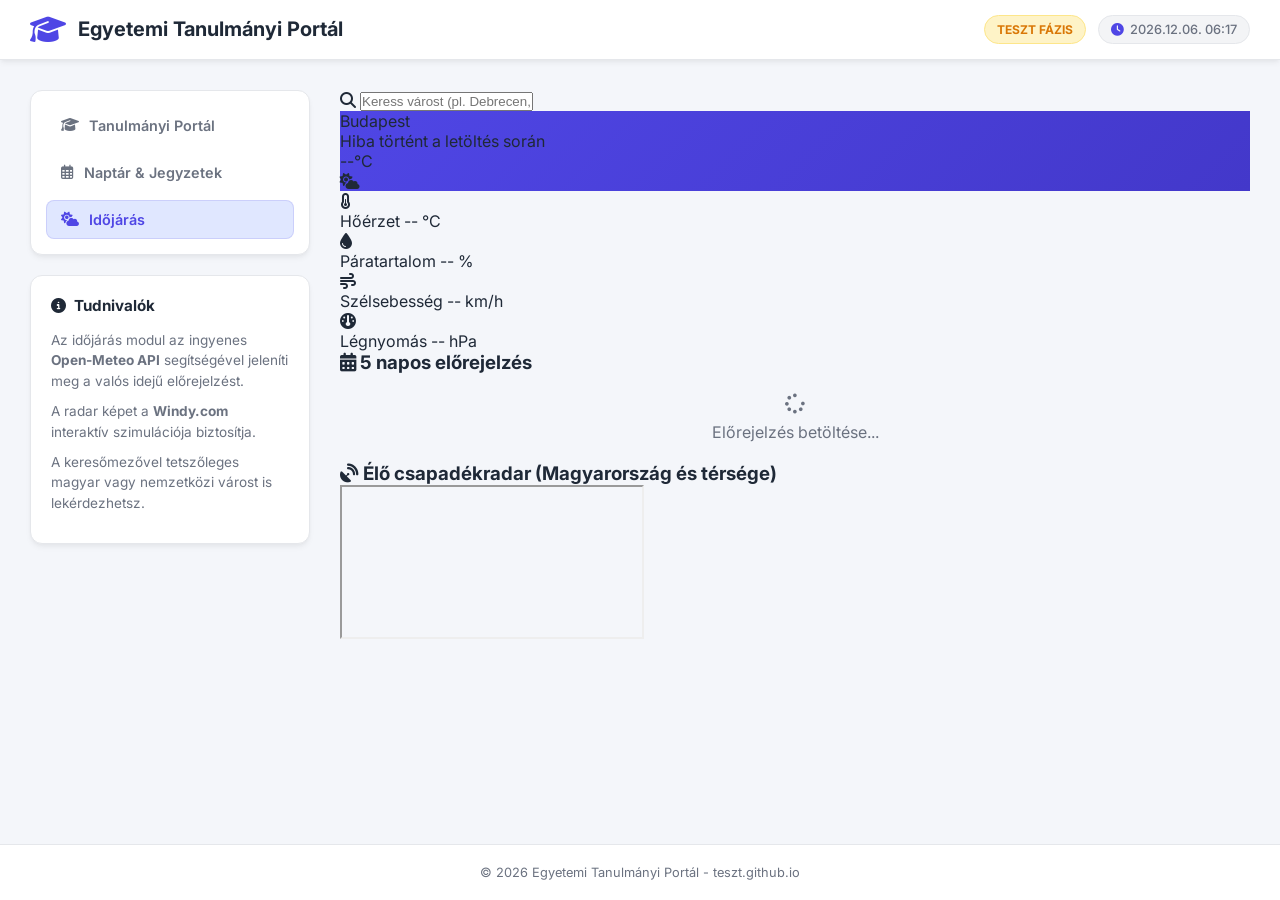
==== idojaras.html @ e5fee4f1 "Add files via upload" ====
<!DOCTYPE html>
<html lang="hu">

<head>
    <meta charset="UTF-8">
    <meta name="viewport" content="width=device-width, initial-scale=1.0">
    <title>Időjárás Figyelő - Egyetemi Tanulmányi Portál</title>
    <!-- Google Fonts -->
    <link rel="preconnect" href="https://fonts.googleapis.com">
    <link rel="preconnect" href="https://fonts.gstatic.com" crossorigin>
    <link href="https://fonts.googleapis.com/css2?family=Inter:wght@300;400;500;650;700&display=swap" rel="stylesheet">
    <!-- FontAwesome Icons -->
    <link rel="stylesheet" href="https://cdnjs.cloudflare.com/ajax/libs/font-awesome/6.4.0/css/all.min.css">
    <!-- Stylesheet -->
    <link rel="stylesheet" href="index.css">
</head>

<body>

    <!-- Sidebar Overlay -->
    <div class="sidebar-overlay" id="sidebar-overlay"></div>

    <!-- Header -->
    <header class="main-header">
        <div class="header-brand">
            <button id="sidebar-toggle" class="sidebar-toggle" aria-label="Menü megnyitása">
                <i class="fa-solid fa-bars"></i>
            </button>
            <i class="fa-solid fa-graduation-cap logo-icon"></i>
            <h1>Egyetemi Tanulmányi Portál</h1>
        </div>
        <div class="header-status">
            <span class="badge badge-test">TESZT FÁZIS</span>
            <span id="header-clock" class="header-clock"></span>
        </div>
    </header>

    <!-- Main Container -->
    <main class="dashboard-container">

        <!-- Sidebar / Navigation -->
        <aside class="sidebar" id="sidebar">
            <div class="sidebar-header-mobile">
                <h3><i class="fa-solid fa-bars"></i> Menü</h3>
                <button id="sidebar-close" class="sidebar-close" aria-label="Menü bezárása">
                    <i class="fa-solid fa-xmark"></i>
                </button>
            </div>
            
            <!-- Navigation Menu -->
            <div class="sidebar-section nav-menu-section">
                <a href="index.html" class="nav-item"><i class="fa-solid fa-graduation-cap"></i> Tanulmányi Portál</a>
                <a href="naptar.html" class="nav-item"><i class="fa-regular fa-calendar-days"></i> Naptár & Jegyzetek</a>
                <a href="idojaras.html" class="nav-item active"><i class="fa-solid fa-cloud-sun"></i> Időjárás</a>
            </div>

            <!-- Notes Info Box -->
            <div class="sidebar-section">
                <h3><i class="fa-solid fa-circle-info"></i> Tudnivalók</h3>
                <div class="instructions" style="font-size: 0.85rem; line-height: 1.5; color: var(--text-muted);">
                    <p style="margin-bottom: 10px;">Az időjárás modul az ingyenes <strong>Open-Meteo API</strong> segítségével jeleníti meg a valós idejű előrejelzést.</p>
                    <p style="margin-bottom: 10px;">A radar képet a <strong>Windy.com</strong> interaktív szimulációja biztosítja.</p>
                    <p>A keresőmezővel tetszőleges magyar vagy nemzetközi várost is lekérdezhetsz.</p>
                </div>
            </div>
        </aside>

        <!-- Main Viewer Content -->
        <section class="viewer-content">

            <!-- Weather Grid -->
            <div class="weather-container">
                
                <!-- Main Card (Search & Current Weather) -->
                <div class="weather-main-card">
                    
                    <!-- Search Input -->
                    <div class="weather-search-container">
                        <i class="fa-solid fa-magnifying-glass weather-search-icon"></i>
                        <input type="text" id="weather-search" class="weather-search-input" placeholder="Keress várost (pl. Debrecen, Pécs, London)..." autocomplete="off">
                        <div id="weather-search-results" class="weather-search-results"></div>
                    </div>

                    <!-- Current Weather Hero box -->
                    <div id="weather-hero" class="current-weather-hero" style="background: linear-gradient(135deg, #4f46e5, #4338ca);">
                        <div class="current-info-main">
                            <div id="weather-city" class="current-city-name">Budapest</div>
                            <div id="weather-desc" class="current-weather-desc">Betöltés...</div>
                            <div id="weather-temp" class="current-temp-large">--<span class="current-temp-unit">°C</span></div>
                        </div>
                        <i id="weather-hero-icon" class="fa-solid fa-cloud-sun current-weather-hero-icon"></i>
                    </div>

                    <!-- Weather Details Grid -->
                    <div class="weather-details-grid">
                        <!-- RealFeel -->
                        <div class="weather-detail-card">
                            <div class="weather-detail-icon"><i class="fa-solid fa-temperature-half"></i></div>
                            <div class="weather-detail-info">
                                <span class="weather-detail-label">Hőérzet</span>
                                <span id="weather-feel" class="weather-detail-value">-- °C</span>
                            </div>
                        </div>
                        <!-- Humidity -->
                        <div class="weather-detail-card">
                            <div class="weather-detail-icon"><i class="fa-solid fa-droplet"></i></div>
                            <div class="weather-detail-info">
                                <span class="weather-detail-label">Páratartalom</span>
                                <span id="weather-humidity" class="weather-detail-value">-- %</span>
                            </div>
                        </div>
                        <!-- Wind Speed -->
                        <div class="weather-detail-card">
                            <div class="weather-detail-icon"><i class="fa-solid fa-wind"></i></div>
                            <div class="weather-detail-info">
                                <span class="weather-detail-label">Szélsebesség</span>
                                <span id="weather-wind" class="weather-detail-value">-- km/h</span>
                            </div>
                        </div>
                        <!-- Pressure -->
                        <div class="weather-detail-card">
                            <div class="weather-detail-icon"><i class="fa-solid fa-gauge"></i></div>
                            <div class="weather-detail-info">
                                <span class="weather-detail-label">Légnyomás</span>
                                <span id="weather-pressure" class="weather-detail-value">-- hPa</span>
                            </div>
                        </div>
                    </div>

                </div>

                <!-- Forecast Card -->
                <div class="weather-forecast-card">
                    <h3 class="forecast-title"><i class="fa-solid fa-calendar-days"></i> 5 napos előrejelzés</h3>
                    <div id="forecast-list" class="forecast-list">
                        <!-- Generated Dynamically -->
                        <div style="text-align: center; padding: 20px; color: var(--text-muted);">
                            <i class="fa-solid fa-spinner fa-spin" style="margin-bottom: 8px; font-size: 1.25rem;"></i>
                            <div>Előrejelzés betöltése...</div>
                        </div>
                    </div>
                </div>

                <!-- Radar Map Card -->
                <div class="weather-radar-card">
                    <h3 class="radar-title"><i class="fa-solid fa-satellite-dish"></i> Élő csapadékradar (Magyarország és térsége)</h3>
                    <div class="radar-map-container">
                        <iframe id="radar-iframe" src="https://embed.windy.com/embed2.html?lat=47.4979&lon=19.0402&zoom=7&level=surface&overlay=radar&product=radar&menu=&message=true&marker=true&calendar=now&pressure=true&type=map&location=coordinates&detail=true&metricWind=default&metricTemp=default&radarRange=true"></iframe>
                    </div>
                </div>

            </div>

        </section>

    </main>

    <!-- Footer -->
    <footer class="main-footer">
        <p>&copy; 2026 Egyetemi Tanulmányi Portál - teszt.github.io</p>
    </footer>

    <!-- Weather Logic Script -->
    <script src="idojaras.js"></script>
</body>

</html>
---- index.css ----
/* ==========================================
   CSS VARIABLES & BASE SYSTEM
   ========================================== */
:root {
    --bg-base: #f4f6fa;
    --bg-card: #ffffff;
    --primary: #4f46e5;
    --primary-light: #e0e7ff;
    --primary-hover: #4338ca;
    --text-main: #1f2937;
    --text-muted: #6b7280;
    --border-color: #e5e7eb;
    --accent-excel: #107c41;
    --accent-excel-light: #d1e7dd;
    --card-shadow: 0 4px 6px -1px rgba(0, 0, 0, 0.05), 0 2px 4px -1px rgba(0, 0, 0, 0.03);
    --transition: all 0.2s ease-in-out;
}

* {
    margin: 0;
    padding: 0;
    box-sizing: border-box;
}

body {
    background-color: var(--bg-base);
    color: var(--text-main);
    font-family: 'Inter', sans-serif;
    display: flex;
    flex-direction: column;
    min-height: 100vh;
}

/* ==========================================
   HEADER
   ========================================== */
.main-header {
    background-color: var(--bg-card);
    border-bottom: 1px solid var(--border-color);
    padding: 15px 30px;
    display: flex;
    justify-content: space-between;
    align-items: center;
    box-shadow: var(--card-shadow);
}

.header-brand {
    display: flex;
    align-items: center;
    gap: 12px;
}

.logo-icon {
    font-size: 1.8rem;
    color: var(--primary);
}

.header-brand h1 {
    font-size: 1.25rem;
    font-weight: 700;
    color: var(--text-main);
}

.badge {
    padding: 6px 12px;
    border-radius: 20px;
    font-size: 0.75rem;
    font-weight: 700;
}

.badge-test {
    background-color: #fef3c7;
    color: #d97706;
    border: 1px solid #fde68a;
}

.header-status {
    display: flex;
    align-items: center;
    gap: 12px;
}

.header-clock {
    font-size: 0.8rem;
    font-weight: 500;
    color: var(--text-muted);
    background-color: #f3f4f6;
    padding: 6px 12px;
    border-radius: 20px;
    border: 1px solid var(--border-color);
    display: flex;
    align-items: center;
    gap: 6px;
    transition: var(--transition);
}

.header-clock:hover {
    background-color: #e5e7eb;
    color: var(--text-main);
    border-color: #cbd5e1;
}

.header-clock::before {
    content: "\f017"; /* FontAwesome Clock Icon */
    font-family: "Font Awesome 6 Free";
    font-weight: 900;
    color: var(--primary);
}

/* ==========================================
   DASHBOARD LAYOUT
   ========================================== */
.dashboard-container {
    flex: 1;
    display: grid;
    grid-template-columns: 280px 1fr;
    max-width: 1600px;
    width: 100%;
    margin: 0 auto;
    padding: 30px;
    gap: 30px;
}

/* Sidebar styling */
.sidebar {
    display: flex;
    flex-direction: column;
    gap: 20px;
}

.sidebar-section {
    background-color: var(--bg-card);
    border: 1px solid var(--border-color);
    border-radius: 12px;
    padding: 20px;
    box-shadow: var(--card-shadow);
}

.nav-menu-section {
    display: flex;
    flex-direction: column;
    gap: 8px;
    padding: 15px !important;
}

.nav-item {
    display: flex;
    align-items: center;
    gap: 10px;
    padding: 10px 14px;
    border-radius: 8px;
    font-size: 0.9rem;
    font-weight: 600;
    color: var(--text-muted);
    text-decoration: none;
    transition: var(--transition);
    border: 1px solid transparent;
}

.nav-item:hover {
    background-color: #f3f4f6;
    color: var(--text-main);
}

.nav-item.active {
    background-color: var(--primary-light);
    color: var(--primary);
    border-color: rgba(79, 70, 229, 0.15);
}

.sidebar-section h3 {
    font-size: 0.95rem;
    font-weight: 700;
    color: var(--text-main);
    margin-bottom: 15px;
    display: flex;
    align-items: center;
    gap: 8px;
}

.file-list {
    list-style: none;
}

.file-item {
    display: flex;
    align-items: center;
    gap: 12px;
    padding: 12px;
    border-radius: 8px;
    background-color: #f9fafb;
    border: 1px solid var(--border-color);
    cursor: pointer;
    transition: var(--transition);
}

.file-item:hover,
.file-item.active {
    border-color: var(--accent-excel);
    background-color: #f0fdf4;
}

/* ==========================================
   FOLDER TREE STYLING
   ========================================== */
.file-list.submenu {
    padding-left: 14px;
    margin-top: 5px;
    display: flex;
    flex-direction: column;
    gap: 6px;
    border-left: 1.5px dashed #cbd5e1;
}

.folder-item {
    display: flex;
    flex-direction: column;
    margin-bottom: 4px;
}

.folder-header {
    display: flex;
    align-items: center;
    gap: 10px;
    padding: 10px 12px;
    border-radius: 8px;
    cursor: pointer;
    font-size: 0.85rem;
    font-weight: 650;
    transition: var(--transition);
    background-color: #f9fafb;
    border: 1px solid var(--border-color);
    color: var(--text-main);
}

.folder-header:hover {
    background-color: #f3f4f6;
    border-color: var(--text-muted);
}

.folder-icon {
    font-size: 1.25rem;
    color: #d97706; /* Amber folder icon */
}

.folder-name {
    flex: 1;
    overflow: hidden;
    text-overflow: ellipsis;
    white-space: nowrap;
}

.folder-chevron {
    font-size: 0.75rem;
    color: var(--text-muted);
    transition: transform 0.2s ease-in-out;
}

.submenu-container.collapsed {
    display: none;
}

.empty-folder {
    padding: 8px 12px;
    font-size: 0.75rem;
    color: var(--text-muted);
    font-style: italic;
}

.excel-icon {
    font-size: 1.5rem;
    color: var(--accent-excel);
}

.file-details {
    display: flex;
    flex-direction: column;
    min-width: 0;
}

.file-name {
    font-weight: 600;
    font-size: 0.85rem;
    color: var(--text-main);
    white-space: nowrap;
    overflow: hidden;
    text-overflow: ellipsis;
}

.file-path {
    font-size: 0.7rem;
    color: var(--text-muted);
}

.instructions p {
    font-size: 0.85rem;
    color: var(--text-muted);
    margin-bottom: 10px;
    line-height: 1.5;
}

.instructions code {
    background-color: #f1f5f9;
    padding: 2px 4px;
    border-radius: 4px;
    font-size: 0.8rem;
    color: #0f172a;
}

/* ==========================================
   VIEWER CONTENT AREA
   ========================================== */
.viewer-content {
    display: flex;
    flex-direction: column;
    gap: 20px;
}

/* Controls Panel */
.controls-panel {
    background-color: var(--bg-card);
    border: 1px solid var(--border-color);
    border-radius: 12px;
    padding: 15px 20px;
    display: flex;
    justify-content: space-between;
    align-items: center;
    flex-wrap: wrap;
    gap: 15px;
    box-shadow: var(--card-shadow);
}

.search-box {
    position: relative;
    max-width: 400px;
    width: 100%;
}

.search-icon {
    position: absolute;
    left: 14px;
    top: 50%;
    transform: translateY(-50%);
    color: var(--text-muted);
}

.search-box input {
    width: 100%;
    padding: 10px 14px 10px 40px;
    border-radius: 8px;
    border: 1px solid var(--border-color);
    font-family: inherit;
    font-size: 0.9rem;
    outline: none;
    transition: var(--transition);
}

.search-box input:focus {
    border-color: var(--primary);
    box-shadow: 0 0 0 3px var(--primary-light);
}

.search-box input:disabled {
    background-color: #f3f4f6;
    cursor: not-allowed;
}

.upload-box input[type="file"] {
    display: none;
}

.btn {
    padding: 10px 18px;
    border-radius: 8px;
    font-size: 0.85rem;
    font-weight: 600;
    cursor: pointer;
    display: inline-flex;
    align-items: center;
    gap: 8px;
    transition: var(--transition);
}

.btn-upload {
    background-color: #f9fafb;
    border: 1px solid var(--border-color);
    color: var(--text-main);
}

.btn-upload:hover {
    background-color: #f3f4f6;
    border-color: var(--text-muted);
}

/* Status Info Card */
.status-card {
    background-color: var(--bg-card);
    border-radius: 12px;
    padding: 25px;
    border: 1px solid var(--border-color);
    display: flex;
    align-items: center;
    gap: 20px;
    box-shadow: var(--card-shadow);
    transition: var(--transition);
}

.status-icon {
    font-size: 2rem;
}

.status-text h4 {
    font-size: 1rem;
    font-weight: 700;
    margin-bottom: 5px;
}

.status-text p {
    font-size: 0.85rem;
    color: var(--text-muted);
}

.status-card.info {
    border-left: 5px solid var(--primary);
}

.status-card.info .status-icon {
    color: var(--primary);
}

.status-card.success {
    border-left: 5px solid var(--accent-excel);
}

.status-card.success .status-icon {
    color: var(--accent-excel);
}

.status-card.error {
    border-left: 5px solid #ef4444;
}

.status-card.error .status-icon {
    color: #ef4444;
}

/* ==========================================
   EXCEL VIEWPORT & SHEETS
   ========================================== */
.excel-viewer {
    background-color: var(--bg-card);
    border: 1px solid var(--border-color);
    border-radius: 12px;
    padding: 20px;
    box-shadow: var(--card-shadow);
    display: flex;
    flex-direction: column;
    gap: 15px;
    min-height: 400px;
}

/* Sheet selection tab panel */
.sheet-tabs {
    display: flex;
    gap: 10px;
    border-bottom: 2px solid var(--border-color);
    padding-bottom: 5px;
    overflow-x: auto;
}

.sheet-tab {
    background: none;
    border: none;
    padding: 8px 16px;
    font-family: inherit;
    font-weight: 600;
    font-size: 0.85rem;
    color: var(--text-muted);
    cursor: pointer;
    border-radius: 6px 6px 0 0;
    transition: var(--transition);
    border: 1px solid transparent;
    border-bottom: none;
    margin-bottom: -7px;
}

.sheet-tab:hover {
    color: var(--text-main);
    background-color: #f9fafb;
}

.sheet-tab.active {
    color: var(--accent-excel);
    background-color: var(--bg-card);
    border-color: var(--border-color) var(--border-color) transparent var(--border-color);
    box-shadow: 0 -2px 0 var(--accent-excel) inset;
}

/* Scrollable Container */
.table-outer-container {
    flex: 1;
    overflow: auto;
    border: 1px solid var(--border-color);
    border-radius: 8px;
    max-height: 600px;
}

/* Parsed excel sheet table style */
.table-container table {
    border-collapse: collapse;
    width: 100%;
    font-size: 0.85rem;
    text-align: left;
}

.table-container th,
.table-container td {
    border: 1px solid #e2e8f0;
    padding: 10px 14px;
    white-space: nowrap;
}

/* Sticky Headers */
.table-container tr:first-child th,
.table-container tr:first-child td {
    background-color: #f8fafc;
    font-weight: 700;
    color: var(--text-main);
    position: sticky;
    top: 0;
    z-index: 10;
    box-shadow: 0 1px 0 #cbd5e1;
    border-bottom: 2px solid #cbd5e1;
}

/* Dynamic styling for table elements */
.table-container tr:nth-child(even) {
    background-color: #f8fafc;
}

.table-container tr:hover {
    background-color: #f1f5f9;
}

.table-container td.filtered-out {
    display: none;
}

/* Style numbers in the spreadsheet */
.table-container td:nth-child(n+2) {
    font-variant-numeric: tabular-nums;
}

/* ==========================================
   FOOTER
   ========================================== */
.main-footer {
    text-align: center;
    padding: 20px;
    border-top: 1px solid var(--border-color);
    background-color: var(--bg-card);
    color: var(--text-muted);
    font-size: 0.8rem;
    margin-top: auto;
}

/* Sidebar Toggle Button (Header) */
.sidebar-toggle {
    display: none;
    background: none;
    border: none;
    font-size: 1.25rem;
    color: var(--text-main);
    cursor: pointer;
    padding: 8px;
    border-radius: 6px;
    transition: var(--transition);
    align-items: center;
    justify-content: center;
}

.sidebar-toggle:hover {
    background-color: var(--primary-light);
    color: var(--primary);
}

/* Mobile Sidebar Header */
.sidebar-header-mobile {
    display: none;
    justify-content: space-between;
    align-items: center;
    border-bottom: 1px solid var(--border-color);
    padding-bottom: 15px;
    margin-bottom: 10px;
}

.sidebar-close {
    background: none;
    border: none;
    font-size: 1.25rem;
    color: var(--text-muted);
    cursor: pointer;
    padding: 8px;
    border-radius: 6px;
    transition: var(--transition);
    display: flex;
    align-items: center;
    justify-content: center;
}

.sidebar-close:hover {
    background-color: #f3f4f6;
    color: var(--text-main);
}

/* Sidebar Overlay */
.sidebar-overlay {
    position: fixed;
    top: 0;
    left: 0;
    width: 100vw;
    height: 100vh;
    background-color: rgba(0, 0, 0, 0.4);
    z-index: 999;
    opacity: 0;
    pointer-events: none;
    transition: opacity 0.3s ease-in-out;
}

.sidebar-overlay.active {
    opacity: 1;
    pointer-events: auto;
}

/* Scroll Hint for Mobile */
.scroll-hint {
    display: none;
    align-items: center;
    justify-content: center;
    gap: 8px;
    background-color: var(--primary-light);
    color: var(--primary);
    padding: 10px 14px;
    border-radius: 8px;
    font-size: 0.8rem;
    font-weight: 600;
    margin-bottom: 10px;
    animation: pulse 2.5s infinite ease-in-out;
    border: 1px dashed var(--primary);
}

.scroll-hint span {
    line-height: 1;
}

@keyframes pulse {

    0%,
    100% {
        opacity: 0.85;
        transform: scale(1);
    }

    50% {
        opacity: 1;
        transform: scale(1.015);
    }
}

/* ==========================================
   CODE & MULTI-FORMAT VIEWERS
   ========================================== */
.code-viewer {
    background-color: var(--bg-card);
    border: 1px solid var(--border-color);
    border-radius: 12px;
    padding: 20px;
    box-shadow: var(--card-shadow);
    display: flex;
    flex-direction: column;
    gap: 15px;
    min-height: 400px;
}

.code-viewer-header {
    font-weight: 700;
    font-size: 1.1rem;
    border-bottom: 2px solid var(--border-color);
    padding-bottom: 10px;
    color: var(--primary);
    display: flex;
    align-items: center;
    gap: 8px;
}

.code-outer-container {
    flex: 1;
    overflow: auto;
    border: 1px solid var(--border-color);
    border-radius: 8px;
    background-color: #0f172a; /* Slate 900 dark background */
    padding: 18px;
    max-height: 600px;
}

.code-container {
    font-family: 'Courier New', Courier, monospace;
    font-size: 0.9rem;
    white-space: pre-wrap;
    word-break: break-all;
    color: #f1f5f9; /* Slate 100 code text */
    line-height: 1.6;
}

.download-viewer {
    background-color: var(--bg-card);
    border: 1px solid var(--border-color);
    border-radius: 12px;
    padding: 50px 20px;
    box-shadow: var(--card-shadow);
    display: flex;
    justify-content: center;
    align-items: center;
    min-height: 400px;
}

.download-card {
    display: flex;
    flex-direction: column;
    align-items: center;
    text-align: center;
    gap: 15px;
    max-width: 400px;
}

#download-card-icon {
    font-size: 4.5rem;
    margin-bottom: 10px;
}

.download-card h3 {
    font-size: 1.3rem;
    font-weight: 700;
    color: var(--text-main);
}

.download-card p {
    font-size: 0.9rem;
    color: var(--text-muted);
    line-height: 1.5;
}

.btn-download-large {
    background-color: var(--primary);
    color: #ffffff !important;
    padding: 12px 24px;
    font-size: 0.95rem;
    margin-top: 10px;
    text-decoration: none;
    border-radius: 8px;
    font-weight: 600;
    transition: var(--transition);
}

.btn-download-large:hover {
    background-color: var(--primary-hover);
    transform: translateY(-1px);
}

/* Specific File Type Icons */
.code-icon {
    color: #f97316 !important; /* Orange for code */
}

.pdf-icon {
    color: #ef4444 !important; /* Red for PDF */
}

.zip-icon {
    color: #8b5cf6 !important; /* Purple for ZIP */
}

.word-icon {
    color: #2b579a !important; /* Blue for Word */
}

.ppt-icon {
    color: #d24726 !important; /* Orange/Red for PowerPoint */
}

.generic-icon {
    color: #6b7280 !important; /* Gray for others */
}

/* ==========================================
   PPTX PRESENTATION VIEWER
   ========================================== */
.pptx-viewer {
    background-color: var(--bg-card);
    border: 1px solid var(--border-color);
    border-radius: 12px;
    padding: 20px;
    box-shadow: var(--card-shadow);
    display: flex;
    flex-direction: column;
    gap: 15px;
    min-height: 400px;
}

.pptx-viewer-header {
    font-weight: 700;
    font-size: 1.1rem;
    border-bottom: 2px solid var(--border-color);
    padding-bottom: 10px;
    color: #d24726; /* PowerPoint Orange/Red */
    display: flex;
    align-items: center;
    gap: 8px;
}

.pptx-outer-container {
    flex: 1;
    overflow: auto;
    border: 1px solid var(--border-color);
    border-radius: 8px;
    background-color: #f1f5f9; /* Premium slate gray */
    padding: 25px 20px;
    display: flex;
    justify-content: center;
    align-items: flex-start;
    max-height: 700px;
}

.pptx-container {
    width: 100%;
    display: flex;
    flex-direction: column;
    align-items: center;
    gap: 24px;
}

/* Enhancements for slides loaded dynamically */
.pptx-container > div {
    background-color: #ffffff;
    box-shadow: 0 4px 12px rgba(0, 0, 0, 0.08), 0 2px 4px rgba(0, 0, 0, 0.04);
    border-radius: 6px;
    overflow: hidden;
    transition: transform 0.2s ease-in-out, box-shadow 0.2s ease-in-out;
    border: 1px solid rgba(0, 0, 0, 0.05);
}

.pptx-container > div:hover {
    transform: translateY(-2px);
    box-shadow: 0 8px 20px rgba(0, 0, 0, 0.12), 0 4px 8px rgba(0, 0, 0, 0.06);
}

/* ==========================================
   WORD DOCX VIEWER
   ========================================== */
.docx-viewer {
    background-color: var(--bg-card);
    border: 1px solid var(--border-color);
    border-radius: 12px;
    padding: 20px;
    box-shadow: var(--card-shadow);
    display: flex;
    flex-direction: column;
    gap: 15px;
    min-height: 400px;
}

.docx-viewer-header {
    font-weight: 700;
    font-size: 1.1rem;
    border-bottom: 2px solid var(--border-color);
    padding-bottom: 10px;
    color: #2b579a; /* Word Blue */
    display: flex;
    align-items: center;
    gap: 8px;
}

.docx-outer-container {
    flex: 1;
    overflow: auto;
    border: 1px solid var(--border-color);
    border-radius: 8px;
    background-color: #f1f5f9; /* Slate gray background */
    padding: 25px 20px;
    display: flex;
    justify-content: center;
    align-items: flex-start;
    max-height: 700px;
}

.docx-container {
    width: 100%;
    max-width: 850px;
    background-color: #ffffff;
    box-shadow: 0 4px 12px rgba(0, 0, 0, 0.08), 0 2px 4px rgba(0, 0, 0, 0.04);
    border-radius: 6px;
    padding: 40px;
    overflow-x: auto;
}

/* Base style resets for elements inside docx container rendered by docx-preview */
.docx-container article {
    margin: 0 !important;
    padding: 0 !important;
    width: auto !important;
    box-shadow: none !important;
    background: none !important;
}

.docx-container table {
    border-collapse: collapse;
    width: 100%;
    margin-bottom: 15px;
}

.docx-container th, .docx-container td {
    border: 1px solid #cbd5e1;
    padding: 8px 12px;
}

/* ==========================================
   CALENDAR & DAILY NOTES
   ========================================== */
.calendar-viewer {
    background-color: var(--bg-card);
    border: 1px solid var(--border-color);
    border-radius: 12px;
    padding: 24px;
    box-shadow: var(--card-shadow);
    display: flex;
    flex-direction: column;
    gap: 20px;
    min-height: 500px;
}

.calendar-header {
    display: flex;
    justify-content: space-between;
    align-items: center;
    border-bottom: 2px solid var(--border-color);
    padding-bottom: 16px;
}

.calendar-title-group {
    display: flex;
    align-items: center;
    gap: 12px;
}

.calendar-title-group i {
    font-size: 1.6rem;
    color: var(--primary);
}

.calendar-month-year {
    font-size: 1.3rem;
    font-weight: 700;
    color: var(--text-main);
}

.calendar-nav-buttons {
    display: flex;
    gap: 8px;
}

.btn-nav-cal {
    background-color: #f3f4f6;
    border: 1px solid var(--border-color);
    border-radius: 8px;
    width: 38px;
    height: 38px;
    display: flex;
    align-items: center;
    justify-content: center;
    cursor: pointer;
    color: var(--text-main);
    transition: var(--transition);
}

.btn-nav-cal:hover {
    background-color: var(--primary-light);
    color: var(--primary);
    border-color: rgba(79, 70, 229, 0.3);
}

.calendar-grid-container {
    display: flex;
    flex-direction: column;
    gap: 8px;
    width: 100%;
}

.calendar-weekdays {
    display: grid;
    grid-template-columns: repeat(7, 1fr);
    text-align: center;
    font-weight: 700;
    font-size: 0.85rem;
    color: var(--text-muted);
    padding-bottom: 8px;
    border-bottom: 1px dashed var(--border-color);
}

.calendar-grid {
    display: grid;
    grid-template-columns: repeat(7, 1fr);
    gap: 8px;
}

.calendar-day {
    aspect-ratio: 1.2;
    min-height: 80px;
    background-color: #f9fafb;
    border: 1px solid var(--border-color);
    border-radius: 8px;
    padding: 8px;
    display: flex;
    flex-direction: column;
    justify-content: space-between;
    cursor: pointer;
    transition: var(--transition);
    position: relative;
    overflow: hidden;
}

.calendar-day:hover {
    background-color: #ffffff;
    border-color: var(--primary);
    transform: translateY(-1px);
    box-shadow: 0 4px 8px rgba(0, 0, 0, 0.04);
}

.calendar-day-number {
    font-weight: 600;
    font-size: 0.95rem;
    color: var(--text-main);
}

.calendar-day.other-month {
    opacity: 0.4;
    background-color: #f3f4f6;
}

.calendar-day.current-day {
    background-color: var(--primary-light);
    border-color: var(--primary);
}

.calendar-day.current-day .calendar-day-number {
    color: var(--primary);
}

.calendar-notes-indicator {
    display: flex;
    flex-direction: column;
    gap: 3px;
    width: 100%;
    margin-top: 4px;
}

.note-badge {
    background-color: #fef3c7;
    color: #d97706;
    border: 1px solid #fde68a;
    font-size: 0.7rem;
    font-weight: 600;
    padding: 2px 6px;
    border-radius: 4px;
    white-space: nowrap;
    overflow: hidden;
    text-overflow: ellipsis;
    display: block;
    max-width: 100%;
}

/* Modal Styling */
.modal-overlay {
    position: fixed;
    top: 0;
    left: 0;
    width: 100vw;
    height: 100vh;
    background-color: rgba(15, 23, 42, 0.6);
    backdrop-filter: blur(4px);
    z-index: 1100;
    display: flex;
    align-items: center;
    justify-content: center;
    opacity: 0;
    pointer-events: none;
    transition: opacity 0.25s ease-in-out;
}

.modal-overlay.active {
    opacity: 1;
    pointer-events: auto;
}

.modal-wrapper {
    background-color: var(--bg-card);
    border-radius: 16px;
    border: 1px solid var(--border-color);
    width: 500px;
    max-width: 90vw;
    box-shadow: 0 20px 25px -5px rgba(0, 0, 0, 0.1), 0 10px 10px -5px rgba(0, 0, 0, 0.04);
    transform: translateY(20px);
    transition: transform 0.25s ease-in-out;
    display: flex;
    flex-direction: column;
    overflow: hidden;
}

.modal-overlay.active .modal-wrapper {
    transform: translateY(0);
}

.modal-header {
    padding: 20px;
    border-bottom: 1px solid var(--border-color);
    display: flex;
    justify-content: space-between;
    align-items: center;
    background-color: #f8fafc;
}

.modal-header h3 {
    font-size: 1.1rem;
    font-weight: 700;
    color: var(--text-main);
    display: flex;
    align-items: center;
    gap: 8px;
}

.modal-header h3 i {
    color: var(--primary);
}

.btn-close-modal {
    background: none;
    border: none;
    font-size: 1.2rem;
    color: var(--text-muted);
    cursor: pointer;
    padding: 4px;
    border-radius: 6px;
    transition: var(--transition);
    display: flex;
    align-items: center;
    justify-content: center;
}

.btn-close-modal:hover {
    background-color: #e2e8f0;
    color: var(--text-main);
}

.modal-body {
    padding: 20px;
    display: flex;
    flex-direction: column;
    gap: 12px;
}

.modal-body label {
    font-size: 0.85rem;
    font-weight: 600;
    color: var(--text-muted);
}

.notes-textarea {
    width: 100%;
    height: 150px;
    border-radius: 8px;
    border: 1px solid var(--border-color);
    padding: 12px;
    font-family: inherit;
    font-size: 0.9rem;
    outline: none;
    resize: none;
    transition: var(--transition);
}

.notes-textarea:focus {
    border-color: var(--primary);
    box-shadow: 0 0 0 3px var(--primary-light);
}

.modal-footer {
    padding: 15px 20px;
    border-top: 1px solid var(--border-color);
    display: flex;
    justify-content: flex-end;
    gap: 10px;
    background-color: #f8fafc;
}

.btn-cancel {
    background-color: #f3f4f6;
    border: 1px solid var(--border-color);
    color: var(--text-main);
}

.btn-cancel:hover {
    background-color: #e5e7eb;
}

.btn-save {
    background-color: var(--primary);
    color: #ffffff;
    border: 1px solid transparent;
}

.btn-save:hover {
    background-color: var(--primary-hover);
}

/* ==========================================
   RESPONSIVE LAYOUTS
   ========================================== */
@media (max-width: 768px) {
    .main-header {
        padding: 12px 16px;
        gap: 12px;
    }

    .sidebar-toggle {
        display: inline-flex;
    }

    .header-brand h1 {
        font-size: 1.05rem;
    }

    .logo-icon {
        font-size: 1.4rem;
    }

    .badge {
        padding: 4px 8px;
        font-size: 0.65rem;
    }

    .dashboard-container {
        grid-template-columns: 1fr;
        padding: 12px;
        gap: 12px;
    }

    /* Transform Sidebar to a slide-in menu drawer */
    .sidebar {
        position: fixed;
        top: 0;
        left: 0;
        height: 100vh;
        width: 290px;
        max-width: 85vw;
        background-color: var(--bg-card);
        z-index: 1000;
        padding: 20px;
        box-shadow: 4px 0 20px rgba(0, 0, 0, 0.15);
        transform: translateX(-100%);
        transition: transform 0.3s cubic-bezier(0.4, 0, 0.2, 1);
        overflow-y: auto;
    }

    .sidebar.active {
        transform: translateX(0);
    }

    .sidebar-header-mobile {
        display: flex;
    }

    .controls-panel {
        flex-direction: column;
        align-items: stretch;
        padding: 15px;
        gap: 12px;
    }

    .search-box {
        max-width: 100%;
    }

    .btn-upload {
        width: 100%;
        justify-content: center;
    }

    .excel-viewer {
        padding: 12px;
        min-height: auto;
    }

    .scroll-hint {
        display: flex;
    }

    .table-outer-container {
        max-height: 480px;
        -webkit-overflow-scrolling: touch;
    }

    .table-container table {
        font-size: 0.8rem;
    }

    .table-container th,
    .table-container td {
        padding: 8px 10px;
    }

    .code-viewer {
        padding: 12px;
        min-height: auto;
    }

    .code-outer-container {
        max-height: 400px;
        padding: 12px;
    }

    .download-viewer {
        padding: 25px 12px;
        min-height: auto;
    }

    .pptx-viewer {
        padding: 12px;
        min-height: auto;
    }

    .pptx-outer-container {
        max-height: 400px;
        padding: 10px;
    }

    .docx-viewer {
        padding: 12px;
        min-height: auto;
    }

    .docx-outer-container {
        max-height: 400px;
        padding: 10px;
    }

    .docx-container {
        padding: 15px !important;
    }

    /* Calendar Mobile Responsive Overrides */
    .calendar-viewer {
        padding: 12px;
        min-height: auto;
    }

    .calendar-day {
        min-height: 60px;
        padding: 4px;
        aspect-ratio: 1.1;
    }

    .calendar-day-number {
        font-size: 0.8rem;
    }

    .note-badge {
        font-size: 0.6rem;
        padding: 1px 3px;
    }
}
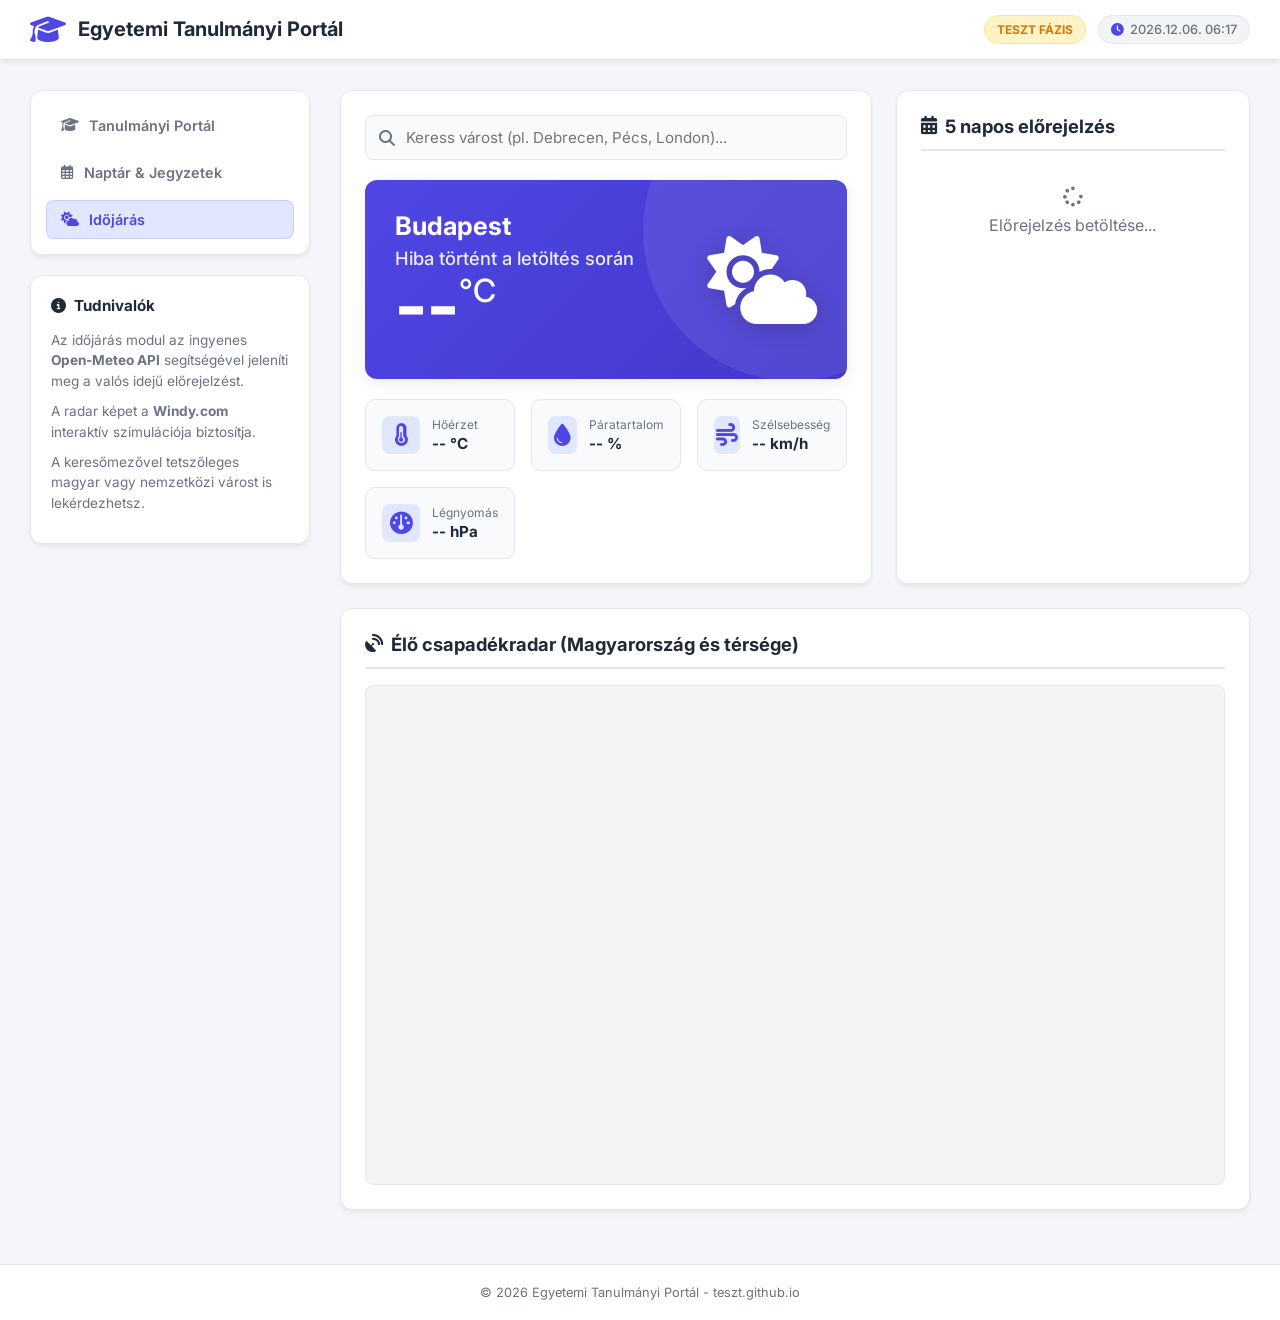
==== commit 3e7fa118: "Update idojaras.html" ====
--- a/idojaras.html
+++ b/idojaras.html
@@ -145,7 +145,7 @@
                 <div class="weather-radar-card">
                     <h3 class="radar-title"><i class="fa-solid fa-satellite-dish"></i> Élő csapadékradar (Magyarország és térsége)</h3>
                     <div class="radar-map-container">
-                        <iframe id="radar-iframe" src="https://embed.windy.com/embed2.html?lat=47.4979&lon=19.0402&zoom=7&level=surface&overlay=radar&product=radar&menu=&message=true&marker=true&calendar=now&pressure=true&type=map&location=coordinates&detail=true&metricWind=default&metricTemp=default&radarRange=true"></iframe>
+                        <iframe id="radar-iframe" src="https://embed.windy.com/embed2.html?lat=47.4979&lon=19.0402&zoom=7&level=surface&overlay=radar&product=radar&menu=&message=&marker=&calendar=now&pressure=&type=map&location=coordinates&detail=&metricWind=default&metricTemp=default&radarRange=true"></iframe>
                     </div>
                 </div>
 
--- a/index.css
+++ b/index.css
@@ -1221,6 +1221,342 @@
 }
 
 /* ==========================================
+   WEATHER VIEWER STYLES
+   ========================================== */
+.weather-container {
+    display: grid;
+    grid-template-columns: 1.5fr 1fr;
+    gap: 24px;
+    margin-bottom: 24px;
+}
+
+.weather-main-card {
+    background: var(--bg-card);
+    border: 1px solid var(--border-color);
+    border-radius: 12px;
+    padding: 24px;
+    box-shadow: var(--card-shadow);
+    color: var(--text-main);
+    display: flex;
+    flex-direction: column;
+    gap: 20px;
+}
+
+.weather-search-container {
+    position: relative;
+    width: 100%;
+}
+
+.weather-search-input {
+    width: 100%;
+    padding: 12px 16px 12px 40px;
+    border-radius: 8px;
+    border: 1px solid var(--border-color);
+    font-family: inherit;
+    font-size: 0.95rem;
+    outline: none;
+    transition: var(--transition);
+    background-color: #f9fafb;
+}
+
+.weather-search-input:focus {
+    border-color: var(--primary);
+    box-shadow: 0 0 0 3px var(--primary-light);
+    background-color: #ffffff;
+}
+
+.weather-search-icon {
+    position: absolute;
+    left: 14px;
+    top: 50%;
+    transform: translateY(-50%);
+    color: var(--text-muted);
+}
+
+.weather-search-results {
+    position: absolute;
+    top: calc(100% + 4px);
+    left: 0;
+    right: 0;
+    background: var(--bg-card);
+    border: 1px solid var(--border-color);
+    border-radius: 8px;
+    box-shadow: 0 10px 15px -3px rgba(0, 0, 0, 0.1), 0 4px 6px -2px rgba(0, 0, 0, 0.05);
+    z-index: 100;
+    max-height: 250px;
+    overflow-y: auto;
+    display: none;
+}
+
+.weather-search-result-item {
+    padding: 10px 16px;
+    cursor: pointer;
+    font-size: 0.9rem;
+    transition: var(--transition);
+    text-align: left;
+    border-bottom: 1px solid var(--border-color);
+}
+
+.weather-search-result-item:last-child {
+    border-bottom: none;
+}
+
+.weather-search-result-item:hover {
+    background-color: #f3f4f6;
+    color: var(--primary);
+}
+
+/* Current Weather Box */
+.current-weather-hero {
+    border-radius: 12px;
+    padding: 30px;
+    color: white;
+    display: flex;
+    justify-content: space-between;
+    align-items: center;
+    position: relative;
+    overflow: hidden;
+    box-shadow: 0 4px 15px rgba(0,0,0,0.08);
+    transition: background 0.5s ease;
+}
+
+.current-weather-hero::before {
+    content: '';
+    position: absolute;
+    top: -50%;
+    right: -20%;
+    width: 300px;
+    height: 300px;
+    background: rgba(255, 255, 255, 0.08);
+    border-radius: 50%;
+    pointer-events: none;
+}
+
+.current-info-main {
+    z-index: 1;
+}
+
+.current-temp-large {
+    font-size: 4.5rem;
+    font-weight: 700;
+    line-height: 1;
+    margin-bottom: 8px;
+    display: flex;
+    align-items: flex-start;
+}
+
+.current-temp-unit {
+    font-size: 2rem;
+    font-weight: 500;
+    margin-top: 6px;
+}
+
+.current-city-name {
+    font-size: 1.6rem;
+    font-weight: 700;
+    margin-bottom: 6px;
+}
+
+.current-weather-desc {
+    font-size: 1.15rem;
+    font-weight: 500;
+    opacity: 0.9;
+}
+
+.current-weather-hero-icon {
+    font-size: 5.5rem;
+    z-index: 1;
+    filter: drop-shadow(0 4px 10px rgba(0,0,0,0.15));
+    animation: float 4s ease-in-out infinite;
+}
+
+@keyframes float {
+    0%, 100% { transform: translateY(0); }
+    50% { transform: translateY(-8px); }
+}
+
+/* Weather details grid */
+.weather-details-grid {
+    display: grid;
+    grid-template-columns: repeat(auto-fit, minmax(130px, 1fr));
+    gap: 16px;
+}
+
+.weather-detail-card {
+    background: #f9fafb;
+    border: 1px solid var(--border-color);
+    border-radius: 10px;
+    padding: 16px;
+    display: flex;
+    align-items: center;
+    gap: 12px;
+    transition: var(--transition);
+}
+
+.weather-detail-card:hover {
+    transform: translateY(-2px);
+    box-shadow: 0 4px 6px rgba(0,0,0,0.02);
+}
+
+.weather-detail-icon {
+    font-size: 1.4rem;
+    color: var(--primary);
+    width: 38px;
+    height: 38px;
+    display: flex;
+    align-items: center;
+    justify-content: center;
+    background: var(--primary-light);
+    border-radius: 8px;
+}
+
+.weather-detail-info {
+    display: flex;
+    flex-direction: column;
+}
+
+.weather-detail-label {
+    font-size: 0.75rem;
+    color: var(--text-muted);
+    margin-bottom: 2px;
+}
+
+.weather-detail-value {
+    font-size: 0.95rem;
+    font-weight: 700;
+}
+
+/* Forecast Side Card */
+.weather-forecast-card {
+    background: var(--bg-card);
+    border: 1px solid var(--border-color);
+    border-radius: 12px;
+    padding: 24px;
+    box-shadow: var(--card-shadow);
+    display: flex;
+    flex-direction: column;
+    gap: 16px;
+    color: var(--text-main);
+}
+
+.forecast-title {
+    font-size: 1.15rem;
+    font-weight: 700;
+    display: flex;
+    align-items: center;
+    gap: 8px;
+    border-bottom: 2px solid var(--border-color);
+    padding-bottom: 12px;
+}
+
+.forecast-list {
+    display: flex;
+    flex-direction: column;
+    gap: 12px;
+}
+
+.forecast-item {
+    display: flex;
+    align-items: center;
+    justify-content: space-between;
+    padding: 12px 16px;
+    background-color: #f9fafb;
+    border: 1px solid var(--border-color);
+    border-radius: 8px;
+    transition: var(--transition);
+}
+
+.forecast-item:hover {
+    background-color: #f3f4f6;
+    border-color: #cbd5e1;
+}
+
+.forecast-day {
+    font-weight: 600;
+    font-size: 0.85rem;
+    width: 90px;
+}
+
+.forecast-weather {
+    display: flex;
+    align-items: center;
+    gap: 8px;
+    flex: 1;
+    justify-content: center;
+}
+
+.forecast-icon {
+    font-size: 1.25rem;
+    color: var(--primary);
+    width: 24px;
+    text-align: center;
+}
+
+.forecast-rain-prob {
+    font-size: 0.75rem;
+    color: #3b82f6;
+    font-weight: 650;
+    display: flex;
+    align-items: center;
+    gap: 3px;
+}
+
+.forecast-temps {
+    display: flex;
+    gap: 12px;
+    font-size: 0.85rem;
+    font-weight: 600;
+    text-align: right;
+    width: 80px;
+    justify-content: flex-end;
+}
+
+.forecast-temp-max {
+    color: var(--text-main);
+}
+
+.forecast-temp-min {
+    color: var(--text-muted);
+}
+
+/* Radar Container Card */
+.weather-radar-card {
+    grid-column: 1 / -1;
+    background: var(--bg-card);
+    border: 1px solid var(--border-color);
+    border-radius: 12px;
+    padding: 24px;
+    box-shadow: var(--card-shadow);
+    color: var(--text-main);
+}
+
+.radar-title {
+    font-size: 1.15rem;
+    font-weight: 700;
+    display: flex;
+    align-items: center;
+    gap: 8px;
+    border-bottom: 2px solid var(--border-color);
+    padding-bottom: 12px;
+    margin-bottom: 16px;
+}
+
+.radar-map-container {
+    width: 100%;
+    height: 500px;
+    border-radius: 8px;
+    overflow: hidden;
+    border: 1px solid var(--border-color);
+    background-color: #f3f4f6;
+}
+
+.radar-map-container iframe {
+    width: 100%;
+    height: 100%;
+    border: none;
+}
+
+/* ==========================================
    RESPONSIVE LAYOUTS
    ========================================== */
 @media (max-width: 768px) {
@@ -1375,4 +1711,34 @@
         font-size: 0.6rem;
         padding: 1px 3px;
     }
-}
+
+    /* Weather Responsive */
+    .weather-container {
+        grid-template-columns: 1fr;
+        gap: 16px;
+    }
+
+    .current-weather-hero {
+        padding: 20px;
+        flex-direction: column;
+        text-align: center;
+        gap: 16px;
+    }
+
+    .current-weather-hero-icon {
+        font-size: 4.5rem;
+    }
+
+    .weather-details-grid {
+        grid-template-columns: 1fr 1fr;
+        gap: 12px;
+    }
+
+    .weather-detail-card {
+        padding: 12px;
+    }
+
+    .radar-map-container {
+        height: 350px;
+    }
+}
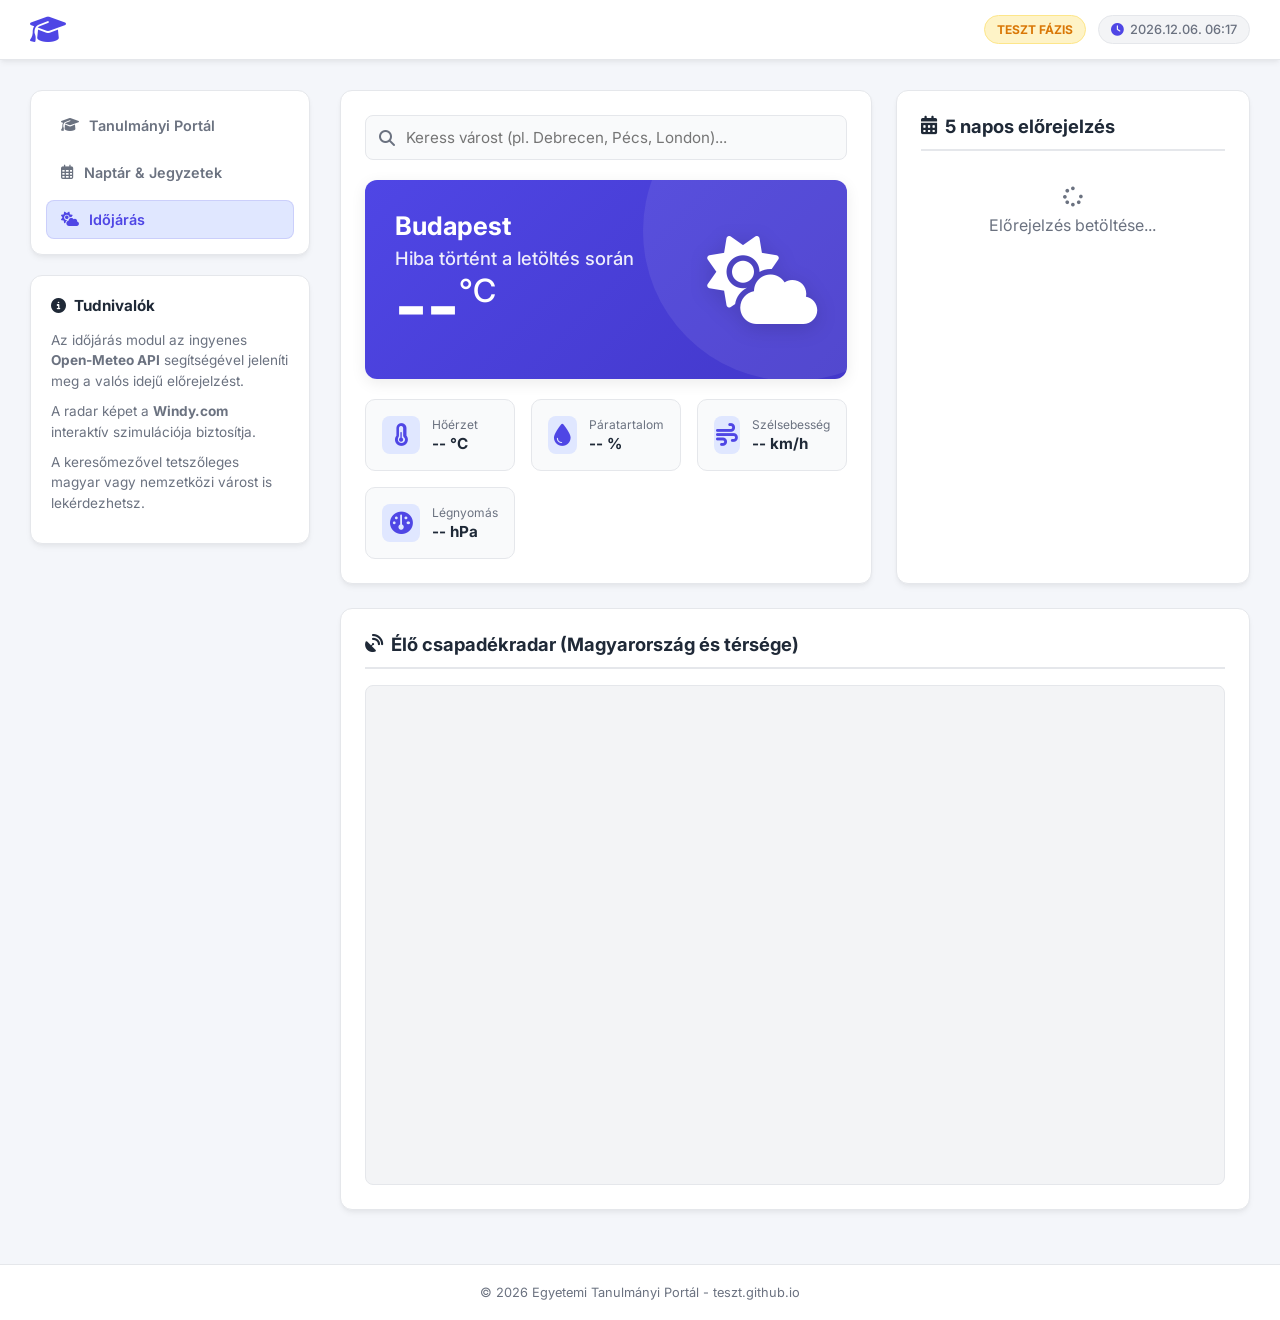
==== commit 95b47df8: "Update page title and remove header text" ====
--- a/idojaras.html
+++ b/idojaras.html
@@ -4,7 +4,7 @@
 <head>
     <meta charset="UTF-8">
     <meta name="viewport" content="width=device-width, initial-scale=1.0">
-    <title>Időjárás Figyelő - Egyetemi Tanulmányi Portál</title>
+    <title>Időjárás Figyelő</title>
     <!-- Google Fonts -->
     <link rel="preconnect" href="https://fonts.googleapis.com">
     <link rel="preconnect" href="https://fonts.gstatic.com" crossorigin>
@@ -27,7 +27,7 @@
                 <i class="fa-solid fa-bars"></i>
             </button>
             <i class="fa-solid fa-graduation-cap logo-icon"></i>
-            <h1>Egyetemi Tanulmányi Portál</h1>
+            <h1></h1>
         </div>
         <div class="header-status">
             <span class="badge badge-test">TESZT FÁZIS</span>
